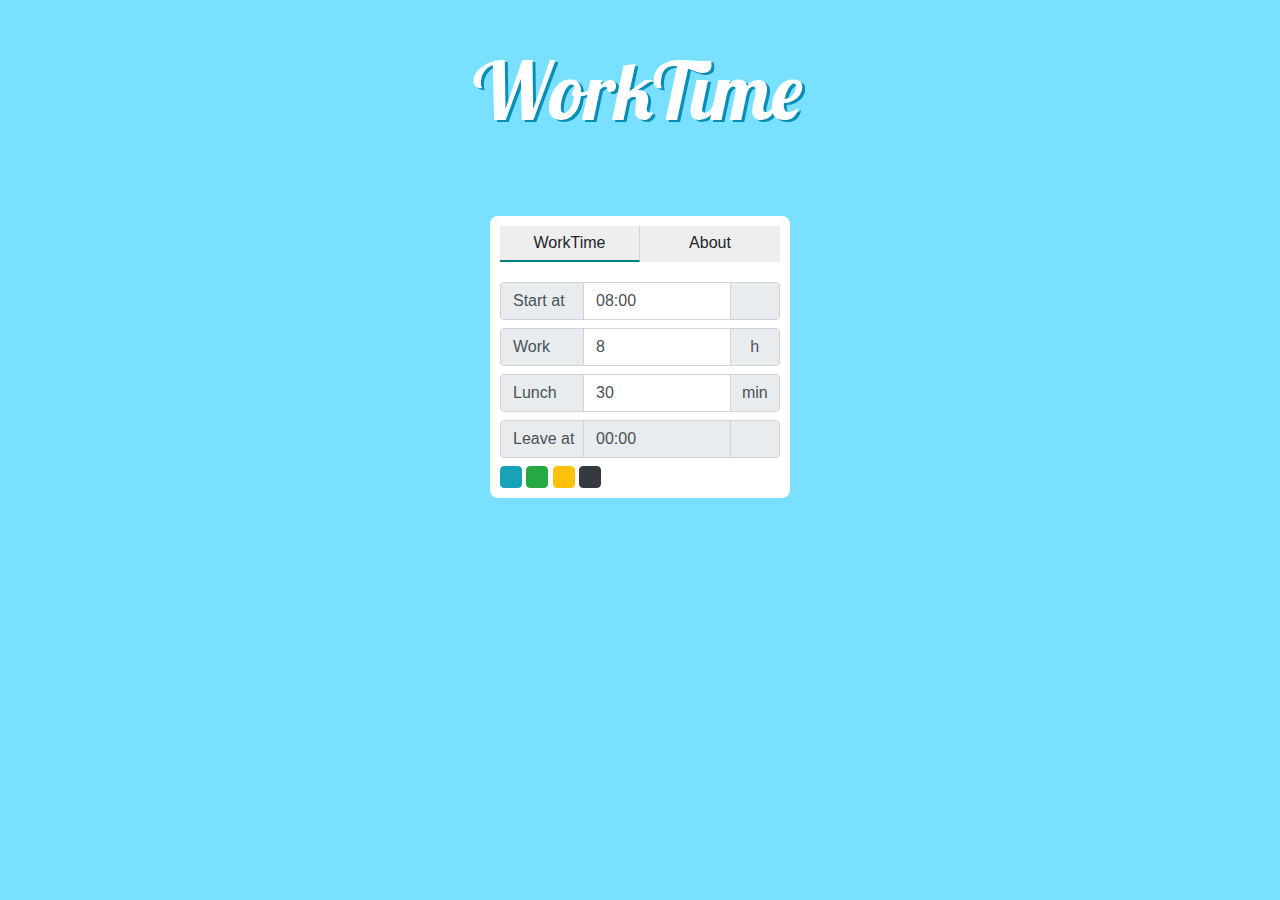
==== index.html @ 55b8dc0d "Align icons to the right of the input in the center" ====
<head>
    <meta charset="utf-8">
    <script src="https://ajax.googleapis.com/ajax/libs/jquery/3.3.1/jquery.min.js"></script>
    <script type="text/javascript" src="clockpicker/dist/jquery-clockpicker.js"></script>
    <script type="text/javascript" src="FlipClock/compiled/flipclock.js"></script>
    <link rel="stylesheet" type="text/css" href="clockpicker/src/standalone.css">
    <link rel="stylesheet" type="text/css" href="clockpicker/dist/jquery-clockpicker.min.css">
    <link rel="stylesheet" type="text/css" href="FlipClock/compiled/flipclock.css">

    <link rel="stylesheet" href="https://stackpath.bootstrapcdn.com/bootstrap/4.4.1/css/bootstrap.min.css" integrity="sha384-Vkoo8x4CGsO3+Hhxv8T/Q5PaXtkKtu6ug5TOeNV6gBiFeWPGFN9MuhOf23Q9Ifjh" crossorigin="anonymous">
    <script src="https://stackpath.bootstrapcdn.com/bootstrap/4.4.1/js/bootstrap.min.js" integrity="sha384-wfSDF2E50Y2D1uUdj0O3uMBJnjuUD4Ih7YwaYd1iqfktj0Uod8GCExl3Og8ifwB6" crossorigin="anonymous"></script>

    <!--Font Awesome CDN-->
    <link rel="stylesheet" href="https://cdnjs.cloudflare.com/ajax/libs/font-awesome/5.11.2/css/all.css" integrity="sha256-46qynGAkLSFpVbEBog43gvNhfrOj+BmwXdxFgVK/Kvc=" crossorigin="anonymous" />

    <!-- Worktime -->
    <script type="text/javascript" src="js/worktime.js"></script>
    <link rel="stylesheet" type="text/css" href="css/worktime.css">
    <link rel="shortcut icon" href="images/favicon.ico" type="image/x-icon"/>

    <link href='https://fonts.googleapis.com/css?family=Lobster' rel='stylesheet' type='text/css'>

    <meta name="viewport" content="width=device-width, initial-scale=1">
    <meta charset="UTF-8">
    <title>WorkTime</title>
</head>

<body onload="firstUpdate();">
    <div class="header">
        <span class="workTimeText">WorkTime</span>
    </div>

    <section id="workTimeSection" class="middle container-rect">

        <div id="navbar">
            <div class="navButton active">WorkTime</div>
            <div class="navButton">About</div>
        </div>

        <div id="WorkTime" class="tabContent defaultTab">

            <div class="input-group hidden" id="debugContainer">
                <div class="input-group clockpicker">
                    <div class="input-group-prepend checkbox">
                        <div class="input-group-text">
                            Debug&nbsp;
                            <input type="checkbox" id="debugCheckbox"
                                   onchange="updateEndTime();"/>
                        </div>
                    </div>
                    <input id="debugTime" type="text" class="form-control" value="08:00"
                           onKeyDown="if(event.keyCode==13) updateEndTime();"/>
                    <div class="input-group-append">
                        <div class="input-group-text justify-content-center">
                            <div class="far fa-clock"></div>
                        </div>
                    </div>
                </div>
            </div>

            <div class="input-group clockpicker">
                <div class="input-group-prepend">
                    <div class="input-group-text">
                        Start at
                    </div>
                </div>
                <input id="startTime" type="text" class="form-control" value="08:00"
                       onKeyDown="if(event.keyCode==13) updateEndTime();"/>
                <div class="input-group-append">
                    <div class="input-group-text justify-content-center">
                        <i class="far fa-clock"></i>
                    </div>
                </div>
            </div>

            <div class="input-group input-margin">
                <div class="input-group-prepend">
                    <div class="input-group-text">
                        Work
                    </div>
                </div>
                <input id="workHours" type="text" class="form-control"
                       value="8" onkeypress='return event.charCode >= 48 &&
                           event.charCode <= 57'
                       onKeyDown="if(event.keyCode==13) updateEndTime();"/>
                <div class="input-group-append">
                    <div class="input-group-text justify-content-center">
                        h
                    </div>
                </div>
            </div>

            <div class="input-group input-margin">
                <div class="input-group-prepend">
                    <div class="input-group-text">
                        Lunch
                    </div>
                </div>
                <input id="lunchMinutes" type="text" class="form-control"
                       value="30" onkeypress='return event.charCode >= 48 &&
                           event.charCode <= 57'
                       onKeyDown="if(event.keyCode==13) updateEndTime();"/>
                <div class="input-group-append">
                    <div class="input-group-text justify-content-center">
                        min
                    </div>
                </div>
            </div>

            <div class="input-group input-margin">
                <div class="input-group-prepend">
                    <div class="input-group-text">
                        Leave at
                    </div>
                </div>
                <input id="endTime" type="text" class="form-control" value="00:00"
                       readonly/>
                <div class="input-group-append">
                    <div class="input-group-text justify-content-center">
                        <i class="far fa-clock"></i>
                    </div>
                </div>
            </div>

            <button
                title="Show work time/overtime"
                id="collapseButton"
                class="btn btn-info middle input-margin"
                data-toggle="collapse"
                data-target="#collapsable">
                <i class="fas fa-plus-circle"></i>
            </button>

            <button
                title="Show coming bus"
                id="busButton"
                class="btn btn-success middle input-margin"
                data-toggle="collapse"
                data-target="#bus"
            ><i class="fas fa-bus"></i>
            </button>

            <button
                title="Lunch not eaten"
                id="lunchButton"
                class="btn btn-warning middle input-margin notEaten"
                onClick="toggleRemoveLunch()"
            ><i class="fas fa-cookie foodIcon"></i>
            </button>

            <button
                title=""
                id="dispButton"
                class="btn middle input-margin"
                onclick="toggleColorMode()"
            ><i class="fas color"></i>
            </button>

        </div>

        <div id="About" class="tabContent">
            <a href="https://github.com/mmikaeleriksson/workTime"
               title="View on GitHub"
               class="btn btn-info"
               id="githubBtn"
            >
                <span id="githubBtnText">View on GitHub</span>
                <div id="githubBtnLogo"></div>
            </a>

            <h3>Libraries</h3>
            <li><a href="https://getbootstrap.com/" target="_blank">Bootstrap</a></li>
            <li><a href="https://fontawesome.com/" target="_blank">Font Awesome</a></li>
            <hr>

            <h3>Submodules</h3>
            <li><a href="https://github.com/objectivehtml/FlipClock/" target="_blank">FlipClock</a></li>
            <li><a href="https://github.com/weareoutman/clockpicker/" target="_blank">clockpicker</a></li>
            <hr>

            <div id="debugSwitch">
                <i class="fas fa-toggle-off fa-2x"></i>
                <h4>Debug</h4>
            </div>
        </div>
    </section>

    <div id="collapsable" class="middle collapse expandableContainer">
        <div class="clock middle"></div>
        <div id="timeRemainingSwitch" class="middle">
            <i class="fas fa-toggle-off fa-2x"></i>
            <h4>Time remaining</h4>
        </div>

        <div id="overtime" class="middle hidden">
            <span>Overtime</span>
        </div>
    </div>

    <div id="bus" class="middle collapse container-rect expandableContainer">
        <div id="busDiv" class="middle">
            <div id="busInput" class="input-group">
                <div class="input-group-prepend">
                    <div class="input-group-text">
                        Url
                    </div>
                </div>
                <input id="busUrl" class="form-control"
                       onKeyDown="if(event.keyCode==13) loadBusIframe();"/>
             </input>
            </div>
            <iframe id="busIframe"
                    src="">
            </iframe>
        </div>
    </div>
</body>
---- css/worktime.css ----
#outer {
    display: table;
    position: absolute;
    height: 100%;
    width: 100%;
}

#inner {
    display: table-cell;
    vertical-align: middle;
}

.middle {
    margin: 0 auto;
    padding: 10px;
}


.container-rect {
    width: 300px;
    border-radius: 8px;
    margin-bottom: 2.5em;
}

.input-margin {
    margin-top: 0.5em;
}

body {
    height: auto;
}

#timeRemainingSwitch,
.clock, .clockRemaining {
    width: 320px;
}

#timeRemainingSwitch {
    color: black;
    display: flex;
    flex-direction: row;
    vertical-align: middle;
}

#timeRemainingSwitch i {
    align-self: center;
}

#timeRemainingSwitch h4 {
    display: inline-block;
    margin: 0px 10px;
    align-self: center;
}

.header {
    padding-bottom: 4em;
    padding-top: 2em;
    text-align: center;
    margin: auto;
}

@media only screen and (max-width: 600px) {
    .header {
        padding: 1em 0 2em 0;
    }
}

.workTimeText {
    font-family:'Lobster',cursive;
    font-size: 60pt;
    background-color: #068eb7;
    -webkit-background-clip: text;
    -moz-background-clip: text;
    background-clip: text;
    color: transparent;
    text-shadow: rgba(255,255,255,1) -3px -2px 0px;
}


.expandableContainer {
    margin-top: 2.5em;
    margin-bottom: 2.5em;
}

#overtime {
    width: 130px;
    font-family:'Lobster',cursive;
    font-size: 25pt;
    -webkit-background-clip: text;
    -moz-background-clip: text;
    background-clip: text;
}

.hidden {
    display: none;
}

#closeCookieButton {
    position: absolute;
    top: 0px;
    right: 0px;
    margin: 10px;
}

.flip-clock-divider.seconds,
.clock ul:nth-child(8),
.clock ul:nth-child(9),
.clockRemaining ul:nth-child(8),
.clockRemaining ul:nth-child(9)
{
    display: none;
}

#bus {
    width: 345px;
}

#busDiv {
    margin: auto;
}

#busInput {
    margin-bottom: 0.5em;
}

#busIframe {
    height: 500px;
    border: none;
}

#debugSwitch {
    color: black;
    display: flex;
    margin-top: 0.5em;
}

#debugSwitch i {
    align-self: center;
}

#debugSwitch h4 {
    margin: 0px 10px;
    align-self: center;
}

#debugContainer {
    margin-bottom: 0.5em;
}

#githubBtn {
    display: inline-flex;
}

#githubBtnLogo {
    content:url(../images/GitHub-Mark-Light-32px.png);
    height: 20px;
    padding-left: 10px;
}

[data-theme="light"] body {
    background: #7ae0ff;
}

[data-theme="light"] .container-rect {
    background: rgb(255,255,255);
}

[data-theme="light"] #overtime {
    color: #ff0000;
    text-shadow: rgb(255, 255, 255) 1px 1px 0px;
}

[data-theme="dark"] body {
    background: #244751;
}

[data-theme="dark"] .container-rect {
    background: rgb(43, 43, 43,1);
}

[data-theme="dark"] #overtime {
    color: #bd1b1b;
    text-shadow: rgb(70, 32, 32) 1px 1px 0px;
}

[data-theme="dark"] #About {
    color: #fff;
}

[data-theme="dark"] #About>hr {
    border-color: #fff;
}

[data-theme="dark"] .form-control {
    color: #fff;
    background-color: #383838;
    border: 1px solid #6f848d;
}

[data-theme="dark"] .form-control[readonly] {
    background-color: #555;
}

[data-theme="dark"] .input-group-text {
    color: #fff;
    background-color: #555;
    border: 1px solid #6f848d;
}

[data-theme="dark"] .flip-clock-label {
    color: white !important;
}

[data-theme="dark"] .clockpicker-popover > .popover-title {
    background-color: #333;
    color: #fff;
}

[data-theme="dark"] .clockpicker-popover > .popover-title > .text-primary {
    color: #2e789b;
}


[data-theme="dark"] .clockpicker-popover > .popover-content {
    background-color: #575757;
}

[data-theme="dark"] .clockpicker-popover > .popover-content > .clockpicker-plate {
    background-color: #333;
}

[data-theme="dark"] .clockpicker-tick {
    color: #c6c6c6;
}

[data-theme="dark"] .clockpicker-canvas-bg {
    fill: #2e789b;
}


/* Navbar styling */

#navbar {
    margin-bottom: 20px;
    background-color: #EEE;
    display: table;
    width: 100%;
}

.navButton {
    display: table-cell;
    width: 100px;
    padding: 5px 10px;
    text-align: center;
}

.navButton:hover {
    cursor: pointer;
    background-color: #d6d2ce;
}

.navButton.active {
    border-bottom: 2px solid teal;
}

#navbar .navButton:not(:last-of-type) {
    border-right: 1px solid #d6d2ce;
}

.tabContent {
    display: none;
    width: 100%;
}

.defaultTab {
    display: block;
}

#Credits hr {
    margin: 0 0 5px 0;
}

[data-theme="dark"] #Credits h3 {
    color: #fff;
}

[data-theme="dark"] #Credits a {
    color: #fff;
}

[data-theme="dark"] #Credits li {
    list-style-type: none;
}

[data-theme="dark"] #Credits li::before{
    /* Unicode bullet symbol */
    content: '\2022 ';
    color: #fff;
    padding-right: 0.5em;
}

[data-theme="dark"] #navbar .navButton:not(:last-of-type) {
    border-right: 1px solid #d6d2ce;
}

[data-theme="dark"] .navButton {
    background-color: #555555;
    color: #fff;
}

[data-theme="dark"] .navButton:hover {
    background-color: #d6d2ce;
    color: black;
}

[data-theme="dark"] #debugSwitch {
    color: #fff;
}

[data-theme="dark"] #timeRemainingSwitch {
    color: #fff;
}

.input-group-prepend {
    width : 30%;
}

.input-group-append {
    width : 18%;
}

.input-group-text {
    width: 100%;
}
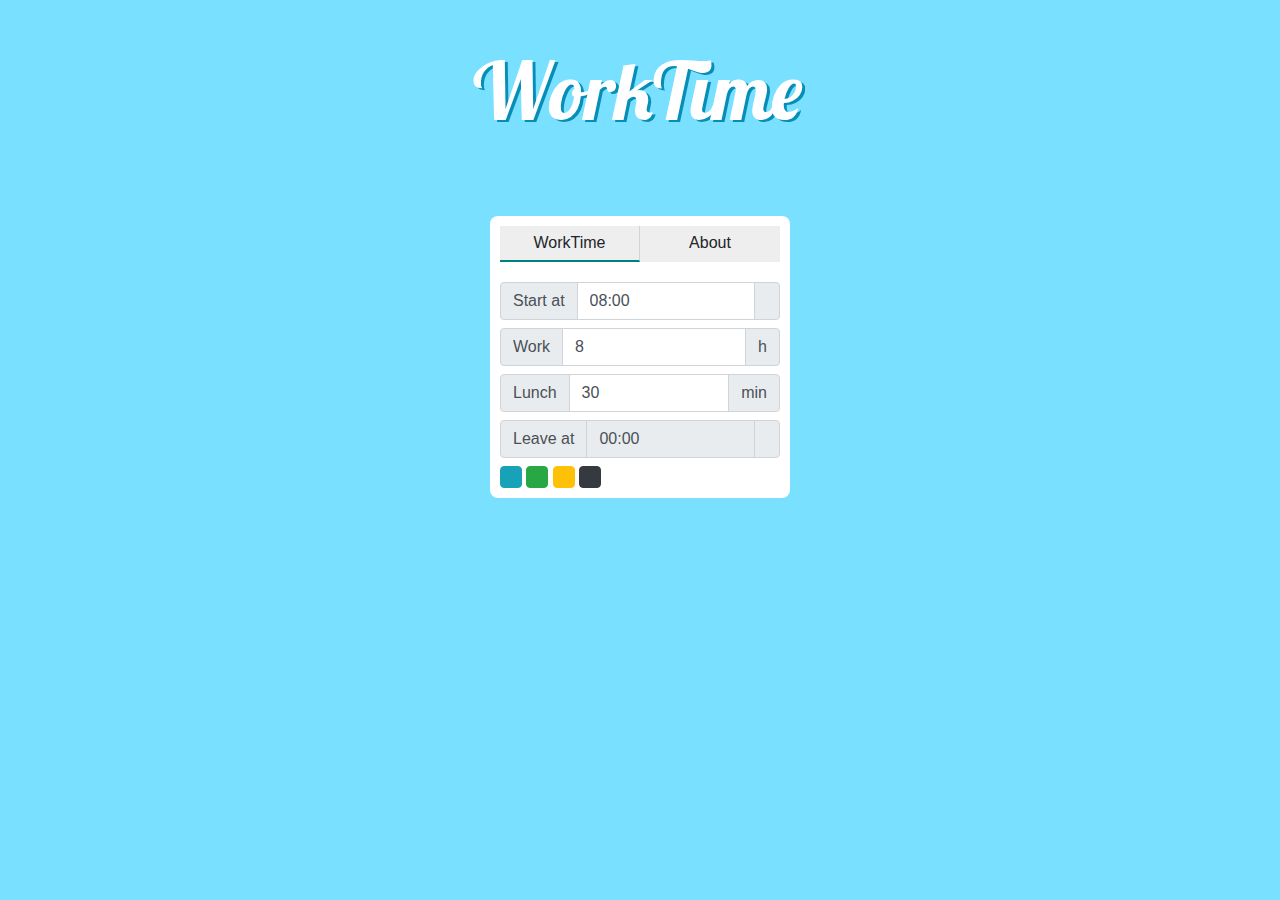
==== commit f3b9b937: "fix: add padding to about section" ====
--- a/index.html
+++ b/index.html
@@ -51,7 +51,7 @@
                     <input id="debugTime" type="text" class="form-control" value="08:00"
                            onKeyDown="if(event.keyCode==13) updateEndTime();"/>
                     <div class="input-group-append">
-                        <div class="input-group-text justify-content-center">
+                        <div class="input-group-text">
                             <div class="far fa-clock"></div>
                         </div>
                     </div>
@@ -67,7 +67,7 @@
                 <input id="startTime" type="text" class="form-control" value="08:00"
                        onKeyDown="if(event.keyCode==13) updateEndTime();"/>
                 <div class="input-group-append">
-                    <div class="input-group-text justify-content-center">
+                    <div class="input-group-text">
                         <i class="far fa-clock"></i>
                     </div>
                 </div>
@@ -84,7 +84,7 @@
                            event.charCode <= 57'
                        onKeyDown="if(event.keyCode==13) updateEndTime();"/>
                 <div class="input-group-append">
-                    <div class="input-group-text justify-content-center">
+                    <div class="input-group-text">
                         h
                     </div>
                 </div>
@@ -101,7 +101,7 @@
                            event.charCode <= 57'
                        onKeyDown="if(event.keyCode==13) updateEndTime();"/>
                 <div class="input-group-append">
-                    <div class="input-group-text justify-content-center">
+                    <div class="input-group-text">
                         min
                     </div>
                 </div>
@@ -116,7 +116,7 @@
                 <input id="endTime" type="text" class="form-control" value="00:00"
                        readonly/>
                 <div class="input-group-append">
-                    <div class="input-group-text justify-content-center">
+                    <div class="input-group-text">
                         <i class="far fa-clock"></i>
                     </div>
                 </div>
@@ -168,7 +168,7 @@
                 <div id="githubBtnLogo"></div>
             </a>
 
-            <h3>Libraries</h3>
+            <h3 style="margin-top: 10px;">Libraries</h3>
             <li><a href="https://getbootstrap.com/" target="_blank">Bootstrap</a></li>
             <li><a href="https://fontawesome.com/" target="_blank">Font Awesome</a></li>
             <hr>
--- a/css/worktime.css
+++ b/css/worktime.css
@@ -1,335 +1,329 @@
-
 #outer {
-    display: table;
-    position: absolute;
-    height: 100%;
-    width: 100%;
+  display: table;
+  position: absolute;
+  height: 100%;
+  width: 100%;
 }
 
 #inner {
-    display: table-cell;
-    vertical-align: middle;
+  display: table-cell;
+  vertical-align: middle;
 }
 
 .middle {
-    margin: 0 auto;
-    padding: 10px;
-}
-
+  margin: 0 auto;
+  padding: 10px;
+}
 
 .container-rect {
-    width: 300px;
-    border-radius: 8px;
-    margin-bottom: 2.5em;
+  width: 300px;
+  border-radius: 8px;
+  margin-bottom: 2.5em;
 }
 
 .input-margin {
-    margin-top: 0.5em;
+  margin-top: 0.5em;
 }
 
 body {
-    height: auto;
+  height: auto;
 }
 
 #timeRemainingSwitch,
-.clock, .clockRemaining {
-    width: 320px;
+.clock,
+.clockRemaining {
+  width: 320px;
 }
 
 #timeRemainingSwitch {
-    color: black;
-    display: flex;
-    flex-direction: row;
-    vertical-align: middle;
+  color: black;
+  display: flex;
+  flex-direction: row;
+  vertical-align: middle;
 }
 
 #timeRemainingSwitch i {
-    align-self: center;
+  align-self: center;
 }
 
 #timeRemainingSwitch h4 {
-    display: inline-block;
-    margin: 0px 10px;
-    align-self: center;
+  display: inline-block;
+  margin: 0px 10px;
+  align-self: center;
 }
 
 .header {
-    padding-bottom: 4em;
-    padding-top: 2em;
-    text-align: center;
-    margin: auto;
+  padding-bottom: 4em;
+  padding-top: 2em;
+  text-align: center;
+  margin: auto;
 }
 
 @media only screen and (max-width: 600px) {
-    .header {
-        padding: 1em 0 2em 0;
-    }
+  .header {
+    padding: 1em 0 2em 0;
+  }
 }
 
 .workTimeText {
-    font-family:'Lobster',cursive;
-    font-size: 60pt;
-    background-color: #068eb7;
-    -webkit-background-clip: text;
-    -moz-background-clip: text;
-    background-clip: text;
-    color: transparent;
-    text-shadow: rgba(255,255,255,1) -3px -2px 0px;
-}
-
+  font-family: "Lobster", cursive;
+  font-size: 60pt;
+  background-color: #068eb7;
+  -webkit-background-clip: text;
+  -moz-background-clip: text;
+  background-clip: text;
+  color: transparent;
+  text-shadow: rgba(255, 255, 255, 1) -3px -2px 0px;
+}
 
 .expandableContainer {
-    margin-top: 2.5em;
-    margin-bottom: 2.5em;
+  margin-top: 2.5em;
+  margin-bottom: 2.5em;
 }
 
 #overtime {
-    width: 130px;
-    font-family:'Lobster',cursive;
-    font-size: 25pt;
-    -webkit-background-clip: text;
-    -moz-background-clip: text;
-    background-clip: text;
+  width: 130px;
+  font-family: "Lobster", cursive;
+  font-size: 25pt;
+  -webkit-background-clip: text;
+  -moz-background-clip: text;
+  background-clip: text;
 }
 
 .hidden {
-    display: none;
+  display: none;
 }
 
 #closeCookieButton {
-    position: absolute;
-    top: 0px;
-    right: 0px;
-    margin: 10px;
+  position: absolute;
+  top: 0px;
+  right: 0px;
+  margin: 10px;
 }
 
 .flip-clock-divider.seconds,
 .clock ul:nth-child(8),
 .clock ul:nth-child(9),
 .clockRemaining ul:nth-child(8),
-.clockRemaining ul:nth-child(9)
-{
-    display: none;
+.clockRemaining ul:nth-child(9) {
+  display: none;
 }
 
 #bus {
-    width: 345px;
+  width: 345px;
 }
 
 #busDiv {
-    margin: auto;
+  margin: auto;
 }
 
 #busInput {
-    margin-bottom: 0.5em;
+  margin-bottom: 0.5em;
 }
 
 #busIframe {
-    height: 500px;
-    border: none;
+  height: 500px;
+  border: none;
 }
 
 #debugSwitch {
-    color: black;
-    display: flex;
-    margin-top: 0.5em;
+  color: black;
+  display: flex;
+  margin-top: 0.5em;
 }
 
 #debugSwitch i {
-    align-self: center;
+  align-self: center;
 }
 
 #debugSwitch h4 {
-    margin: 0px 10px;
-    align-self: center;
+  margin: 0px 10px;
+  align-self: center;
 }
 
 #debugContainer {
-    margin-bottom: 0.5em;
+  margin-bottom: 0.5em;
 }
 
 #githubBtn {
-    display: inline-flex;
+  display: inline-flex;
 }
 
 #githubBtnLogo {
-    content:url(../images/GitHub-Mark-Light-32px.png);
-    height: 20px;
-    padding-left: 10px;
+  content: url(../images/GitHub-Mark-Light-32px.png);
+  height: 20px;
+  padding-left: 10px;
 }
 
 [data-theme="light"] body {
-    background: #7ae0ff;
+  background: #7ae0ff;
 }
 
 [data-theme="light"] .container-rect {
-    background: rgb(255,255,255);
+  background: rgb(255, 255, 255);
 }
 
 [data-theme="light"] #overtime {
-    color: #ff0000;
-    text-shadow: rgb(255, 255, 255) 1px 1px 0px;
+  color: #ff0000;
+  text-shadow: rgb(255, 255, 255) 1px 1px 0px;
 }
 
 [data-theme="dark"] body {
-    background: #244751;
+  background: #244751;
 }
 
 [data-theme="dark"] .container-rect {
-    background: rgb(43, 43, 43,1);
+  background: rgb(43, 43, 43, 1);
 }
 
 [data-theme="dark"] #overtime {
-    color: #bd1b1b;
-    text-shadow: rgb(70, 32, 32) 1px 1px 0px;
+  color: #bd1b1b;
+  text-shadow: rgb(70, 32, 32) 1px 1px 0px;
 }
 
 [data-theme="dark"] #About {
-    color: #fff;
-}
-
-[data-theme="dark"] #About>hr {
-    border-color: #fff;
+  color: #fff;
+}
+
+[data-theme="dark"] #About > hr {
+  border-color: #fff;
+}
+
+[data-theme="dark"] #About li a {
+  color: #7dfff9;
+}
+
+[data-theme="dark"] #About li a:hover {
+  color: #01fff2;
 }
 
 [data-theme="dark"] .form-control {
-    color: #fff;
-    background-color: #383838;
-    border: 1px solid #6f848d;
+  color: #fff;
+  background-color: #383838;
+  border: 1px solid #6f848d;
 }
 
 [data-theme="dark"] .form-control[readonly] {
-    background-color: #555;
+  background-color: #555;
 }
 
 [data-theme="dark"] .input-group-text {
-    color: #fff;
-    background-color: #555;
-    border: 1px solid #6f848d;
+  color: #fff;
+  background-color: #555;
+  border: 1px solid #6f848d;
 }
 
 [data-theme="dark"] .flip-clock-label {
-    color: white !important;
+  color: white !important;
 }
 
 [data-theme="dark"] .clockpicker-popover > .popover-title {
-    background-color: #333;
-    color: #fff;
+  background-color: #333;
+  color: #fff;
 }
 
 [data-theme="dark"] .clockpicker-popover > .popover-title > .text-primary {
-    color: #2e789b;
-}
-
+  color: #2e789b;
+}
 
 [data-theme="dark"] .clockpicker-popover > .popover-content {
-    background-color: #575757;
-}
-
-[data-theme="dark"] .clockpicker-popover > .popover-content > .clockpicker-plate {
-    background-color: #333;
+  background-color: #575757;
+}
+
+[data-theme="dark"]
+  .clockpicker-popover
+  > .popover-content
+  > .clockpicker-plate {
+  background-color: #333;
 }
 
 [data-theme="dark"] .clockpicker-tick {
-    color: #c6c6c6;
+  color: #c6c6c6;
 }
 
 [data-theme="dark"] .clockpicker-canvas-bg {
-    fill: #2e789b;
-}
-
+  fill: #2e789b;
+}
 
 /* Navbar styling */
 
 #navbar {
-    margin-bottom: 20px;
-    background-color: #EEE;
-    display: table;
-    width: 100%;
+  margin-bottom: 20px;
+  background-color: #eee;
+  display: table;
+  width: 100%;
 }
 
 .navButton {
-    display: table-cell;
-    width: 100px;
-    padding: 5px 10px;
-    text-align: center;
+  display: table-cell;
+  width: 100px;
+  padding: 5px 10px;
+  text-align: center;
 }
 
 .navButton:hover {
-    cursor: pointer;
-    background-color: #d6d2ce;
+  cursor: pointer;
+  background-color: #d6d2ce;
 }
 
 .navButton.active {
-    border-bottom: 2px solid teal;
+  border-bottom: 2px solid teal;
 }
 
 #navbar .navButton:not(:last-of-type) {
-    border-right: 1px solid #d6d2ce;
+  border-right: 1px solid #d6d2ce;
 }
 
 .tabContent {
-    display: none;
-    width: 100%;
+  display: none;
+  width: 100%;
 }
 
 .defaultTab {
-    display: block;
+  display: block;
 }
 
 #Credits hr {
-    margin: 0 0 5px 0;
+  margin: 0 0 5px 0;
 }
 
 [data-theme="dark"] #Credits h3 {
-    color: #fff;
+  color: #fff;
 }
 
 [data-theme="dark"] #Credits a {
-    color: #fff;
+  color: #fff;
 }
 
 [data-theme="dark"] #Credits li {
-    list-style-type: none;
-}
-
-[data-theme="dark"] #Credits li::before{
-    /* Unicode bullet symbol */
-    content: '\2022 ';
-    color: #fff;
-    padding-right: 0.5em;
+  list-style-type: none;
+}
+
+[data-theme="dark"] #Credits li::before {
+  /* Unicode bullet symbol */
+  content: "\2022 ";
+  color: #fff;
+  padding-right: 0.5em;
 }
 
 [data-theme="dark"] #navbar .navButton:not(:last-of-type) {
-    border-right: 1px solid #d6d2ce;
+  border-right: 1px solid #d6d2ce;
 }
 
 [data-theme="dark"] .navButton {
-    background-color: #555555;
-    color: #fff;
+  background-color: #555555;
+  color: #fff;
 }
 
 [data-theme="dark"] .navButton:hover {
-    background-color: #d6d2ce;
-    color: black;
+  background-color: #d6d2ce;
+  color: black;
 }
 
 [data-theme="dark"] #debugSwitch {
-    color: #fff;
+  color: #fff;
 }
 
 [data-theme="dark"] #timeRemainingSwitch {
-    color: #fff;
-}
-
-.input-group-prepend {
-    width : 30%;
-}
-
-.input-group-append {
-    width : 18%;
-}
-
-.input-group-text {
-    width: 100%;
-}
+  color: #fff;
+}
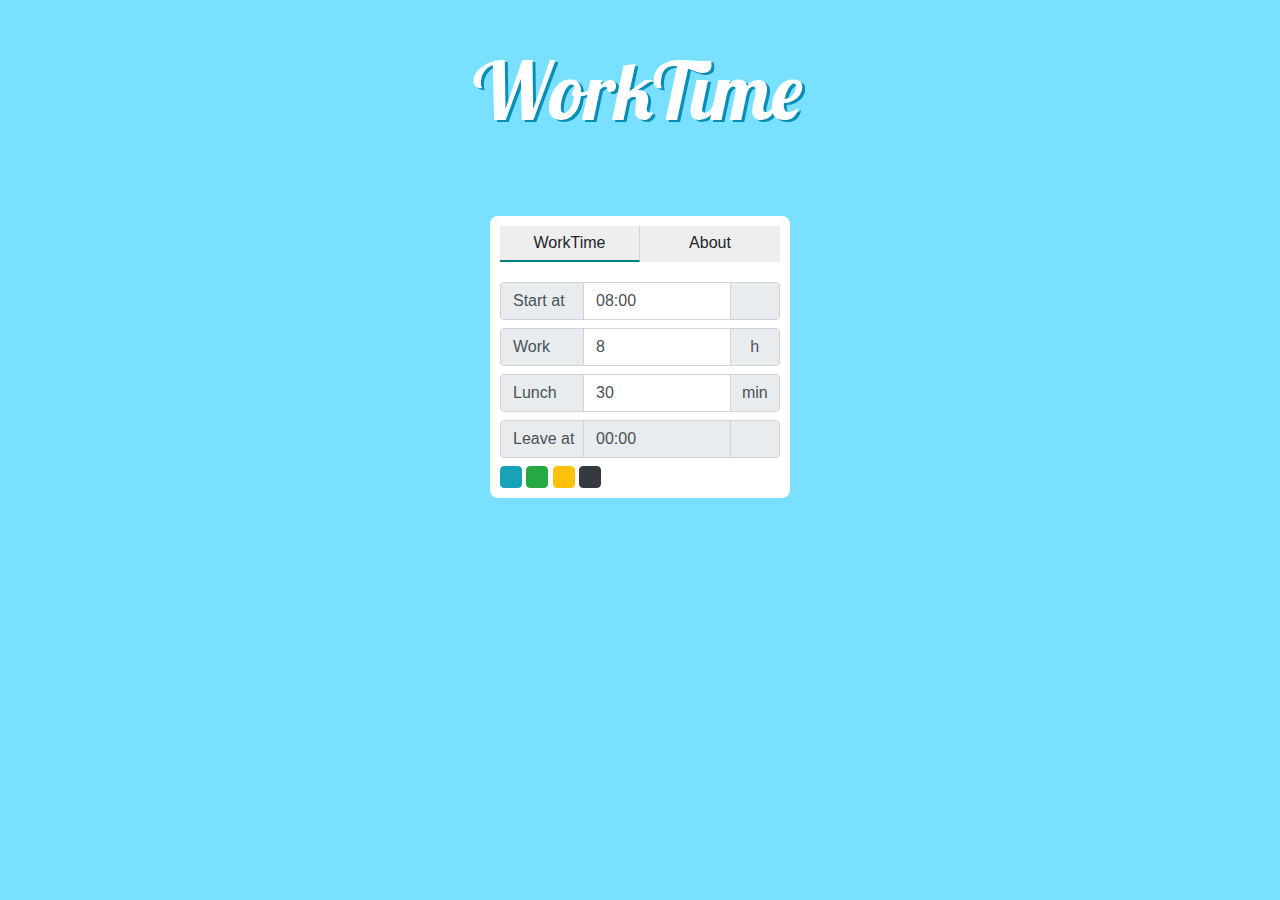
==== commit 5332fd7c: "Merge branch 'master' into master" ====
--- a/index.html
+++ b/index.html
@@ -51,7 +51,7 @@
                     <input id="debugTime" type="text" class="form-control" value="08:00"
                            onKeyDown="if(event.keyCode==13) updateEndTime();"/>
                     <div class="input-group-append">
-                        <div class="input-group-text">
+                        <div class="input-group-text justify-content-center">
                             <div class="far fa-clock"></div>
                         </div>
                     </div>
@@ -67,7 +67,7 @@
                 <input id="startTime" type="text" class="form-control" value="08:00"
                        onKeyDown="if(event.keyCode==13) updateEndTime();"/>
                 <div class="input-group-append">
-                    <div class="input-group-text">
+                    <div class="input-group-text justify-content-center">
                         <i class="far fa-clock"></i>
                     </div>
                 </div>
@@ -84,7 +84,7 @@
                            event.charCode <= 57'
                        onKeyDown="if(event.keyCode==13) updateEndTime();"/>
                 <div class="input-group-append">
-                    <div class="input-group-text">
+                    <div class="input-group-text justify-content-center">
                         h
                     </div>
                 </div>
@@ -101,7 +101,7 @@
                            event.charCode <= 57'
                        onKeyDown="if(event.keyCode==13) updateEndTime();"/>
                 <div class="input-group-append">
-                    <div class="input-group-text">
+                    <div class="input-group-text justify-content-center">
                         min
                     </div>
                 </div>
@@ -116,7 +116,7 @@
                 <input id="endTime" type="text" class="form-control" value="00:00"
                        readonly/>
                 <div class="input-group-append">
-                    <div class="input-group-text">
+                    <div class="input-group-text justify-content-center">
                         <i class="far fa-clock"></i>
                     </div>
                 </div>
@@ -168,14 +168,14 @@
                 <div id="githubBtnLogo"></div>
             </a>
 
-            <h3 style="margin-top: 10px;">Libraries</h3>
-            <li><a href="https://getbootstrap.com/" target="_blank">Bootstrap</a></li>
-            <li><a href="https://fontawesome.com/" target="_blank">Font Awesome</a></li>
+            <h3>Libraries</h3>
+            <li><a class="about-links" href="https://getbootstrap.com/" target="_blank">Bootstrap</a></li>
+            <li><a class="about-links" href="https://fontawesome.com/" target="_blank">Font Awesome</a></li>
             <hr>
 
             <h3>Submodules</h3>
-            <li><a href="https://github.com/objectivehtml/FlipClock/" target="_blank">FlipClock</a></li>
-            <li><a href="https://github.com/weareoutman/clockpicker/" target="_blank">clockpicker</a></li>
+            <li><a class="about-links" href="https://github.com/objectivehtml/FlipClock/" target="_blank">FlipClock</a></li>
+            <li><a class="about-links" href="https://github.com/weareoutman/clockpicker/" target="_blank">clockpicker</a></li>
             <hr>
 
             <div id="debugSwitch">
--- a/css/worktime.css
+++ b/css/worktime.css
@@ -1,329 +1,347 @@
+
 #outer {
-  display: table;
-  position: absolute;
-  height: 100%;
-  width: 100%;
+    display: table;
+    position: absolute;
+    height: 100%;
+    width: 100%;
 }
 
 #inner {
-  display: table-cell;
-  vertical-align: middle;
+    display: table-cell;
+    vertical-align: middle;
 }
 
 .middle {
-  margin: 0 auto;
-  padding: 10px;
-}
+    margin: 0 auto;
+    padding: 10px;
+}
+
 
 .container-rect {
-  width: 300px;
-  border-radius: 8px;
-  margin-bottom: 2.5em;
+    width: 300px;
+    border-radius: 8px;
+    margin-bottom: 2.5em;
 }
 
 .input-margin {
-  margin-top: 0.5em;
+    margin-top: 0.5em;
 }
 
 body {
-  height: auto;
+    height: auto;
 }
 
 #timeRemainingSwitch,
-.clock,
-.clockRemaining {
-  width: 320px;
+.clock, .clockRemaining {
+    width: 320px;
 }
 
 #timeRemainingSwitch {
-  color: black;
-  display: flex;
-  flex-direction: row;
-  vertical-align: middle;
+    color: black;
+    display: flex;
+    flex-direction: row;
+    vertical-align: middle;
 }
 
 #timeRemainingSwitch i {
-  align-self: center;
+    align-self: center;
 }
 
 #timeRemainingSwitch h4 {
-  display: inline-block;
-  margin: 0px 10px;
-  align-self: center;
+    display: inline-block;
+    margin: 0px 10px;
+    align-self: center;
 }
 
 .header {
-  padding-bottom: 4em;
-  padding-top: 2em;
-  text-align: center;
-  margin: auto;
+    padding-bottom: 4em;
+    padding-top: 2em;
+    text-align: center;
+    margin: auto;
 }
 
 @media only screen and (max-width: 600px) {
-  .header {
-    padding: 1em 0 2em 0;
-  }
+    .header {
+        padding: 1em 0 2em 0;
+    }
 }
 
 .workTimeText {
-  font-family: "Lobster", cursive;
-  font-size: 60pt;
-  background-color: #068eb7;
-  -webkit-background-clip: text;
-  -moz-background-clip: text;
-  background-clip: text;
-  color: transparent;
-  text-shadow: rgba(255, 255, 255, 1) -3px -2px 0px;
-}
+    font-family:'Lobster',cursive;
+    font-size: 60pt;
+    background-color: #068eb7;
+    -webkit-background-clip: text;
+    -moz-background-clip: text;
+    background-clip: text;
+    color: transparent;
+    text-shadow: rgba(255,255,255,1) -3px -2px 0px;
+}
+
 
 .expandableContainer {
-  margin-top: 2.5em;
-  margin-bottom: 2.5em;
+    margin-top: 2.5em;
+    margin-bottom: 2.5em;
 }
 
 #overtime {
-  width: 130px;
-  font-family: "Lobster", cursive;
-  font-size: 25pt;
-  -webkit-background-clip: text;
-  -moz-background-clip: text;
-  background-clip: text;
+    width: 130px;
+    font-family:'Lobster',cursive;
+    font-size: 25pt;
+    -webkit-background-clip: text;
+    -moz-background-clip: text;
+    background-clip: text;
 }
 
 .hidden {
-  display: none;
+    display: none;
 }
 
 #closeCookieButton {
-  position: absolute;
-  top: 0px;
-  right: 0px;
-  margin: 10px;
+    position: absolute;
+    top: 0px;
+    right: 0px;
+    margin: 10px;
 }
 
 .flip-clock-divider.seconds,
 .clock ul:nth-child(8),
 .clock ul:nth-child(9),
 .clockRemaining ul:nth-child(8),
-.clockRemaining ul:nth-child(9) {
-  display: none;
+.clockRemaining ul:nth-child(9)
+{
+    display: none;
 }
 
 #bus {
-  width: 345px;
+    width: 345px;
 }
 
 #busDiv {
-  margin: auto;
+    margin: auto;
 }
 
 #busInput {
-  margin-bottom: 0.5em;
+    margin-bottom: 0.5em;
 }
 
 #busIframe {
-  height: 500px;
-  border: none;
+    height: 500px;
+    border: none;
 }
 
 #debugSwitch {
-  color: black;
-  display: flex;
-  margin-top: 0.5em;
+    color: black;
+    display: flex;
+    margin-top: 0.5em;
 }
 
 #debugSwitch i {
-  align-self: center;
+    align-self: center;
 }
 
 #debugSwitch h4 {
-  margin: 0px 10px;
-  align-self: center;
+    margin: 0px 10px;
+    align-self: center;
 }
 
 #debugContainer {
-  margin-bottom: 0.5em;
+    margin-bottom: 0.5em;
 }
 
 #githubBtn {
-  display: inline-flex;
+    display: inline-flex;
 }
 
 #githubBtnLogo {
-  content: url(../images/GitHub-Mark-Light-32px.png);
-  height: 20px;
-  padding-left: 10px;
+    content:url(../images/GitHub-Mark-Light-32px.png);
+    height: 20px;
+    padding-left: 10px;
 }
 
 [data-theme="light"] body {
-  background: #7ae0ff;
+    background: #7ae0ff;
 }
 
 [data-theme="light"] .container-rect {
-  background: rgb(255, 255, 255);
+    background: rgb(255,255,255);
 }
 
 [data-theme="light"] #overtime {
-  color: #ff0000;
-  text-shadow: rgb(255, 255, 255) 1px 1px 0px;
+    color: #ff0000;
+    text-shadow: rgb(255, 255, 255) 1px 1px 0px;
 }
 
 [data-theme="dark"] body {
-  background: #244751;
+    background: #244751;
+}
+
+[data-theme="dark"] .about-links:link {
+    color: #009EEE;
+}
+
+[data-theme="dark"] .about-links:visited {
+    color: #009EEE;
+}
+
+[data-theme="dark"] .about-links:hover {
+    color:#00BEEE;
 }
 
 [data-theme="dark"] .container-rect {
-  background: rgb(43, 43, 43, 1);
+    background: rgb(43, 43, 43,1);
 }
 
 [data-theme="dark"] #overtime {
-  color: #bd1b1b;
-  text-shadow: rgb(70, 32, 32) 1px 1px 0px;
+    color: #bd1b1b;
+    text-shadow: rgb(70, 32, 32) 1px 1px 0px;
 }
 
 [data-theme="dark"] #About {
-  color: #fff;
-}
-
-[data-theme="dark"] #About > hr {
-  border-color: #fff;
-}
-
-[data-theme="dark"] #About li a {
-  color: #7dfff9;
-}
-
-[data-theme="dark"] #About li a:hover {
-  color: #01fff2;
+    color: #fff;
+}
+
+[data-theme="dark"] #About>hr {
+    border-color: #fff;
 }
 
 [data-theme="dark"] .form-control {
-  color: #fff;
-  background-color: #383838;
-  border: 1px solid #6f848d;
+    color: #fff;
+    background-color: #383838;
+    border: 1px solid #6f848d;
 }
 
 [data-theme="dark"] .form-control[readonly] {
-  background-color: #555;
+    background-color: #555;
 }
 
 [data-theme="dark"] .input-group-text {
-  color: #fff;
-  background-color: #555;
-  border: 1px solid #6f848d;
+    color: #fff;
+    background-color: #555;
+    border: 1px solid #6f848d;
 }
 
 [data-theme="dark"] .flip-clock-label {
-  color: white !important;
+    color: white !important;
 }
 
 [data-theme="dark"] .clockpicker-popover > .popover-title {
-  background-color: #333;
-  color: #fff;
+    background-color: #333;
+    color: #fff;
 }
 
 [data-theme="dark"] .clockpicker-popover > .popover-title > .text-primary {
-  color: #2e789b;
-}
+    color: #2e789b;
+}
+
 
 [data-theme="dark"] .clockpicker-popover > .popover-content {
-  background-color: #575757;
-}
-
-[data-theme="dark"]
-  .clockpicker-popover
-  > .popover-content
-  > .clockpicker-plate {
-  background-color: #333;
+    background-color: #575757;
+}
+
+[data-theme="dark"] .clockpicker-popover > .popover-content > .clockpicker-plate {
+    background-color: #333;
 }
 
 [data-theme="dark"] .clockpicker-tick {
-  color: #c6c6c6;
+    color: #c6c6c6;
 }
 
 [data-theme="dark"] .clockpicker-canvas-bg {
-  fill: #2e789b;
-}
+    fill: #2e789b;
+}
+
 
 /* Navbar styling */
 
 #navbar {
-  margin-bottom: 20px;
-  background-color: #eee;
-  display: table;
-  width: 100%;
+    margin-bottom: 20px;
+    background-color: #EEE;
+    display: table;
+    width: 100%;
 }
 
 .navButton {
-  display: table-cell;
-  width: 100px;
-  padding: 5px 10px;
-  text-align: center;
+    display: table-cell;
+    width: 100px;
+    padding: 5px 10px;
+    text-align: center;
 }
 
 .navButton:hover {
-  cursor: pointer;
-  background-color: #d6d2ce;
+    cursor: pointer;
+    background-color: #d6d2ce;
 }
 
 .navButton.active {
-  border-bottom: 2px solid teal;
+    border-bottom: 2px solid teal;
 }
 
 #navbar .navButton:not(:last-of-type) {
-  border-right: 1px solid #d6d2ce;
+    border-right: 1px solid #d6d2ce;
 }
 
 .tabContent {
-  display: none;
-  width: 100%;
+    display: none;
+    width: 100%;
 }
 
 .defaultTab {
-  display: block;
+    display: block;
 }
 
 #Credits hr {
-  margin: 0 0 5px 0;
+    margin: 0 0 5px 0;
 }
 
 [data-theme="dark"] #Credits h3 {
-  color: #fff;
+    color: #fff;
 }
 
 [data-theme="dark"] #Credits a {
-  color: #fff;
+    color: #fff;
 }
 
 [data-theme="dark"] #Credits li {
-  list-style-type: none;
-}
-
-[data-theme="dark"] #Credits li::before {
-  /* Unicode bullet symbol */
-  content: "\2022 ";
-  color: #fff;
-  padding-right: 0.5em;
+    list-style-type: none;
+}
+
+[data-theme="dark"] #Credits li::before{
+    /* Unicode bullet symbol */
+    content: '\2022 ';
+    color: #fff;
+    padding-right: 0.5em;
 }
 
 [data-theme="dark"] #navbar .navButton:not(:last-of-type) {
-  border-right: 1px solid #d6d2ce;
+    border-right: 1px solid #d6d2ce;
 }
 
 [data-theme="dark"] .navButton {
-  background-color: #555555;
-  color: #fff;
+    background-color: #555555;
+    color: #fff;
 }
 
 [data-theme="dark"] .navButton:hover {
-  background-color: #d6d2ce;
-  color: black;
+    background-color: #d6d2ce;
+    color: black;
 }
 
 [data-theme="dark"] #debugSwitch {
-  color: #fff;
+    color: #fff;
 }
 
 [data-theme="dark"] #timeRemainingSwitch {
-  color: #fff;
-}
+    color: #fff;
+}
+
+.input-group-prepend {
+    width : 30%;
+}
+
+.input-group-append {
+    width : 18%;
+}
+
+.input-group-text {
+    width: 100%;
+}
